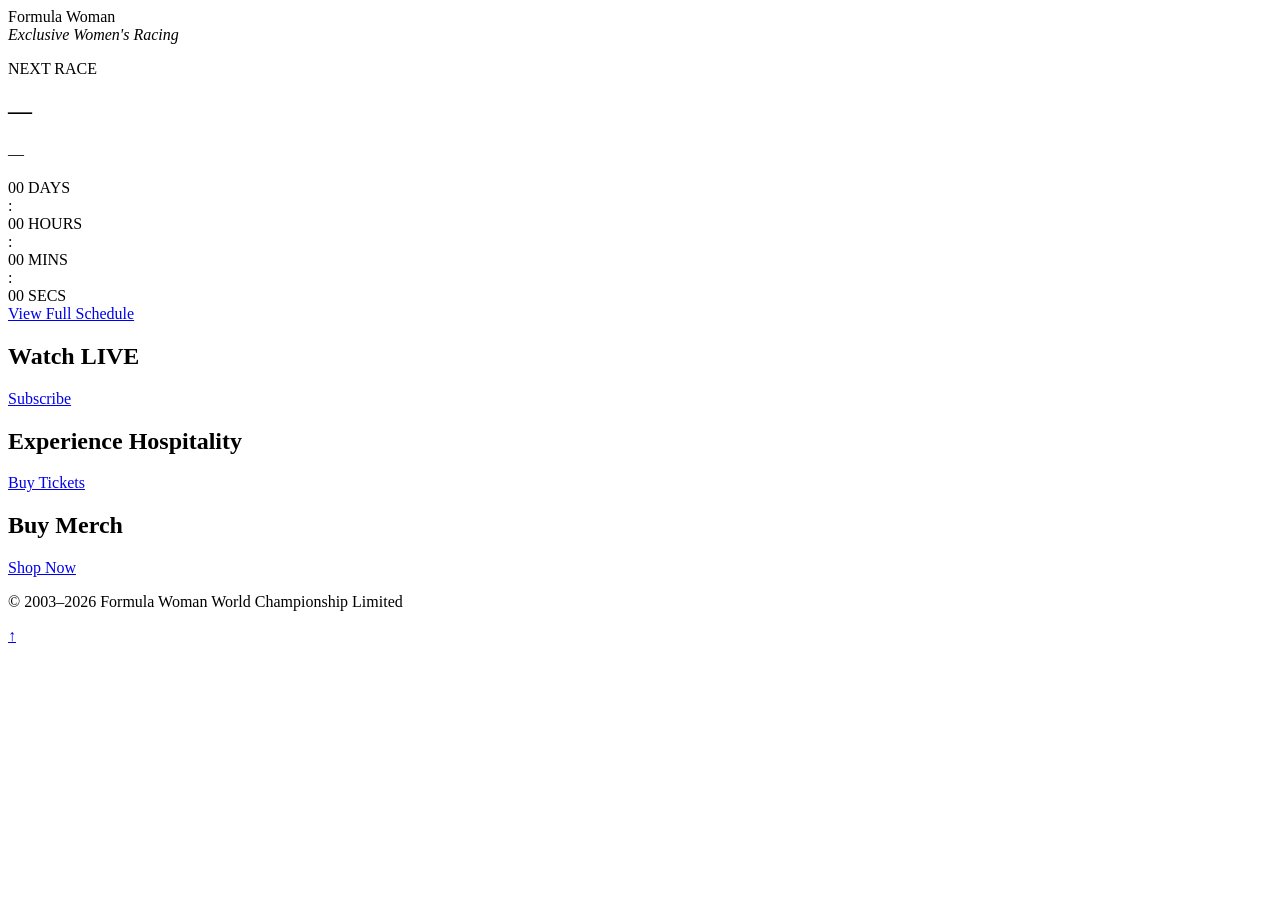
==== index.html @ 1eab953b "Add files via upload Home" ====
<!DOCTYPE html>
<html lang="en">
<head>
  <meta charset="UTF-8">
  <meta name="viewport" content="width=device-width, initial-scale=1.0">
  <title>Formula Woman</title>
  <link rel="stylesheet" href="css/styles.css">
</head>

<!-- navbar.js auto-injects the <header> and all mega-menu panels -->
<!-- body class="intro-active" tells navbar.js to keep header hidden until hero dismisses -->
<body class="intro-active">

  <!-- HERO / INTRO -->
  <div class="site-hero" id="site-hero">
    <div class="hero-title">
      <span class="word-formula">Formula </span><span class="word-woman">Woman</span>
    </div>
    <div class="hero-sub"><i>Exclusive Women's Racing</i></div>
  </div>

  <main>

    <!-- COUNTDOWN -->
    <section class="countdown-section">
      <p class="countdown-label">NEXT RACE</p>
      <h2 class="countdown-race-name" id="countdown-race-name">—</h2>
      <p class="countdown-date" id="countdown-date">—</p>
      <div class="countdown-timer-row">
        <div class="countdown-unit">
          <span class="countdown-number" id="cd-days">00</span>
          <span class="countdown-label-small">DAYS</span>
        </div>
        <div class="countdown-sep">:</div>
        <div class="countdown-unit">
          <span class="countdown-number" id="cd-hours">00</span>
          <span class="countdown-label-small">HOURS</span>
        </div>
        <div class="countdown-sep">:</div>
        <div class="countdown-unit">
          <span class="countdown-number" id="cd-mins">00</span>
          <span class="countdown-label-small">MINS</span>
        </div>
        <div class="countdown-sep">:</div>
        <div class="countdown-unit">
          <span class="countdown-number" id="cd-secs">00</span>
          <span class="countdown-label-small">SECS</span>
        </div>
      </div>
      <a href="calendar.html" class="btn">View Full Schedule</a>
    </section>

    <!-- BANNER CARDS -->
    <div class="banners-grid">
      <div class="banner-section banner-live">
        <h2>Watch LIVE</h2>
        <a href="subscribe.html" class="btn">Subscribe</a>
      </div>
      <div class="banner-section banner-tickets">
        <h2>Experience Hospitality</h2>
        <a href="tickets.html" class="btn">Buy Tickets</a>
      </div>
      <div class="banner-section banner-merch">
        <h2>Buy Merch</h2>
        <a href="merch.html" class="btn">Shop Now</a>
      </div>
    </div>

  </main>

  <footer id="contact">
    <p>&copy; 2003&ndash;2026 Formula Woman World Championship Limited</p>
    <a href="#" class="btn">&uarr;</a>
  </footer>

  <!-- ONE script → full navbar on every page -->
  <script src="js/navbar.js"></script>

</body>
</html>
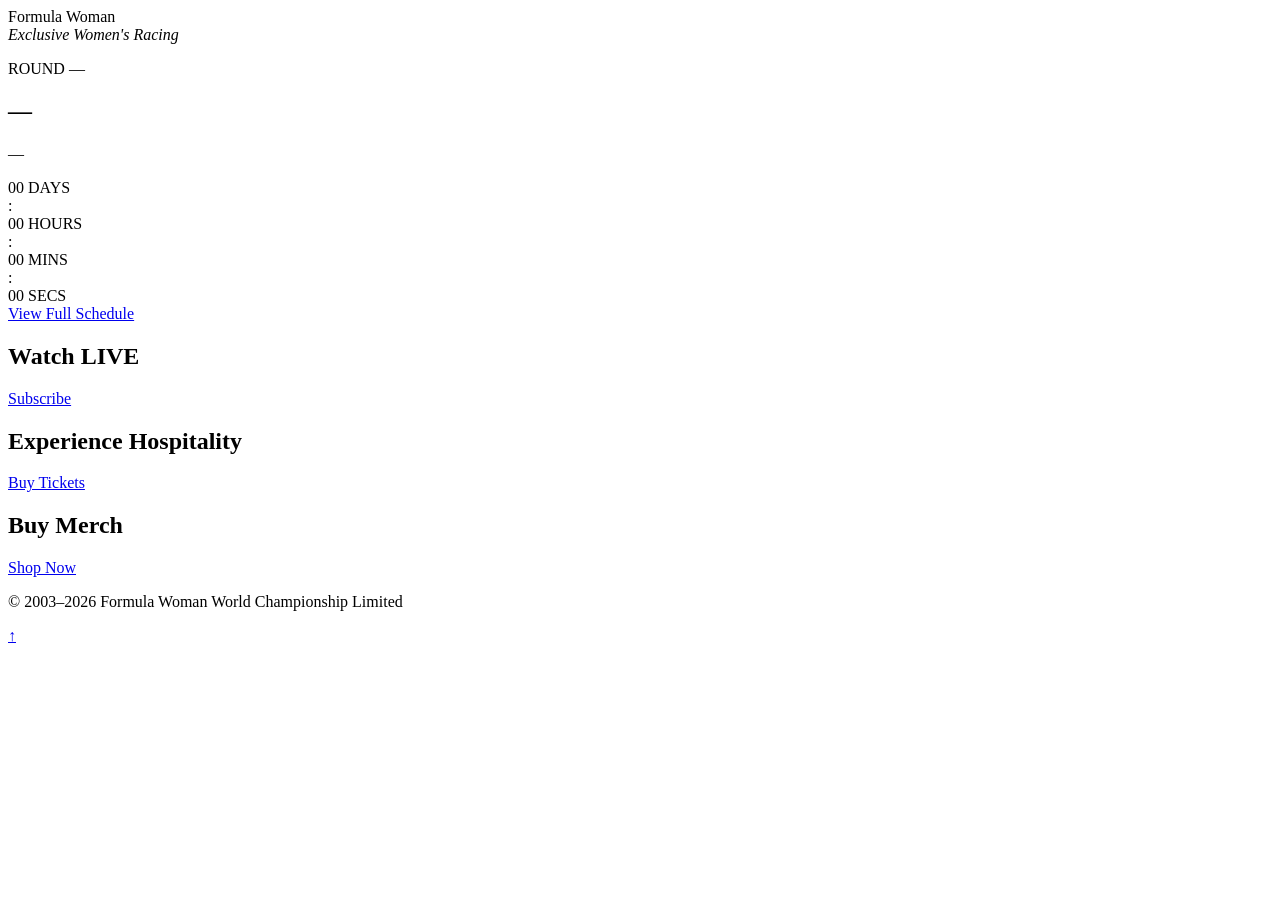
==== commit b4162e2e: "Update index.html" ====
--- a/index.html
+++ b/index.html
@@ -7,74 +7,74 @@
   <link rel="stylesheet" href="css/styles.css">
 </head>
 
-<!-- navbar.js auto-injects the <header> and all mega-menu panels -->
-<!-- body class="intro-active" tells navbar.js to keep header hidden until hero dismisses -->
 <body class="intro-active">
 
-  <!-- HERO / INTRO -->
-  <div class="site-hero" id="site-hero">
-    <div class="hero-title">
-      <span class="word-formula">Formula </span><span class="word-woman">Woman</span>
+<!--INTRO-->
+<div class="site-hero" id="site-hero">
+  <div class="hero-title"><span class="word-formula">Formula </span><span class="word-woman">Woman</span></div>
+  <div class="hero-sub"><i>Exclusive Women's Racing</i></div>
+</div>
+
+<!--NAVBAR-->
+<header class="site-header visible" id="site-header">
+    <div id="navbar-container"></div>
+  </header>
+
+<main>
+
+  <!--COUNTDOWN-->
+  <section class="countdown-section">
+    <p class="countdown-label" id="countdown-round">ROUND —</p>    
+    <h2 class="countdown-race-name" id="countdown-race-name">—</h2>
+    <p class="countdown-date" id="countdown-date">—</p>
+    <div class="countdown-timer-row">
+      <div class="countdown-unit">
+        <span class="countdown-number" id="cd-days">00</span>
+        <span class="countdown-label-small">DAYS</span>
+      </div>
+      <div class="countdown-sep">:</div>
+      <div class="countdown-unit">
+        <span class="countdown-number" id="cd-hours">00</span>
+        <span class="countdown-label-small">HOURS</span>
+      </div>
+      <div class="countdown-sep">:</div>
+      <div class="countdown-unit">
+        <span class="countdown-number" id="cd-mins">00</span>
+        <span class="countdown-label-small">MINS</span>
+      </div>
+      <div class="countdown-sep">:</div>
+      <div class="countdown-unit">
+        <span class="countdown-number" id="cd-secs">00</span>
+        <span class="countdown-label-small">SECS</span>
+      </div>
     </div>
-    <div class="hero-sub"><i>Exclusive Women's Racing</i></div>
+    <a href="calendar.html" class="btn">View Full Schedule</a>
+  </section>
+
+  <!-- BANNER CARDS -->
+  <div class="banners-grid">
+    <div class="banner-section banner-live">
+      <h2>Watch LIVE</h2>
+      <a href="subscribe.html" class="btn">Subscribe</a>
+    </div>
+    <div class="banner-section banner-tickets">
+      <h2>Experience Hospitality</h2>
+      <a href="tickets.html" class="btn">Buy Tickets</a>
+    </div>
+    <div class="banner-section banner-merch">
+      <h2>Buy Merch</h2>
+      <a href="merch.html" class="btn">Shop Now</a>
+    </div>
   </div>
 
-  <main>
+</main>
 
-    <!-- COUNTDOWN -->
-    <section class="countdown-section">
-      <p class="countdown-label">NEXT RACE</p>
-      <h2 class="countdown-race-name" id="countdown-race-name">—</h2>
-      <p class="countdown-date" id="countdown-date">—</p>
-      <div class="countdown-timer-row">
-        <div class="countdown-unit">
-          <span class="countdown-number" id="cd-days">00</span>
-          <span class="countdown-label-small">DAYS</span>
-        </div>
-        <div class="countdown-sep">:</div>
-        <div class="countdown-unit">
-          <span class="countdown-number" id="cd-hours">00</span>
-          <span class="countdown-label-small">HOURS</span>
-        </div>
-        <div class="countdown-sep">:</div>
-        <div class="countdown-unit">
-          <span class="countdown-number" id="cd-mins">00</span>
-          <span class="countdown-label-small">MINS</span>
-        </div>
-        <div class="countdown-sep">:</div>
-        <div class="countdown-unit">
-          <span class="countdown-number" id="cd-secs">00</span>
-          <span class="countdown-label-small">SECS</span>
-        </div>
-      </div>
-      <a href="calendar.html" class="btn">View Full Schedule</a>
-    </section>
+<footer id="contact">
+  <p>&copy; 2003&ndash;2026 Formula Woman World Championship Limited</p>
+  <a href="#" class="btn">&uarr;</a>
+</footer>
 
-    <!-- BANNER CARDS -->
-    <div class="banners-grid">
-      <div class="banner-section banner-live">
-        <h2>Watch LIVE</h2>
-        <a href="subscribe.html" class="btn">Subscribe</a>
-      </div>
-      <div class="banner-section banner-tickets">
-        <h2>Experience Hospitality</h2>
-        <a href="tickets.html" class="btn">Buy Tickets</a>
-      </div>
-      <div class="banner-section banner-merch">
-        <h2>Buy Merch</h2>
-        <a href="merch.html" class="btn">Shop Now</a>
-      </div>
-    </div>
-
-  </main>
-
-  <footer id="contact">
-    <p>&copy; 2003&ndash;2026 Formula Woman World Championship Limited</p>
-    <a href="#" class="btn">&uarr;</a>
-  </footer>
-
-  <!-- ONE script → full navbar on every page -->
-  <script src="js/navbar.js"></script>
+<script src="js/navbar.js" defer></script>
 
 </body>
 </html>
